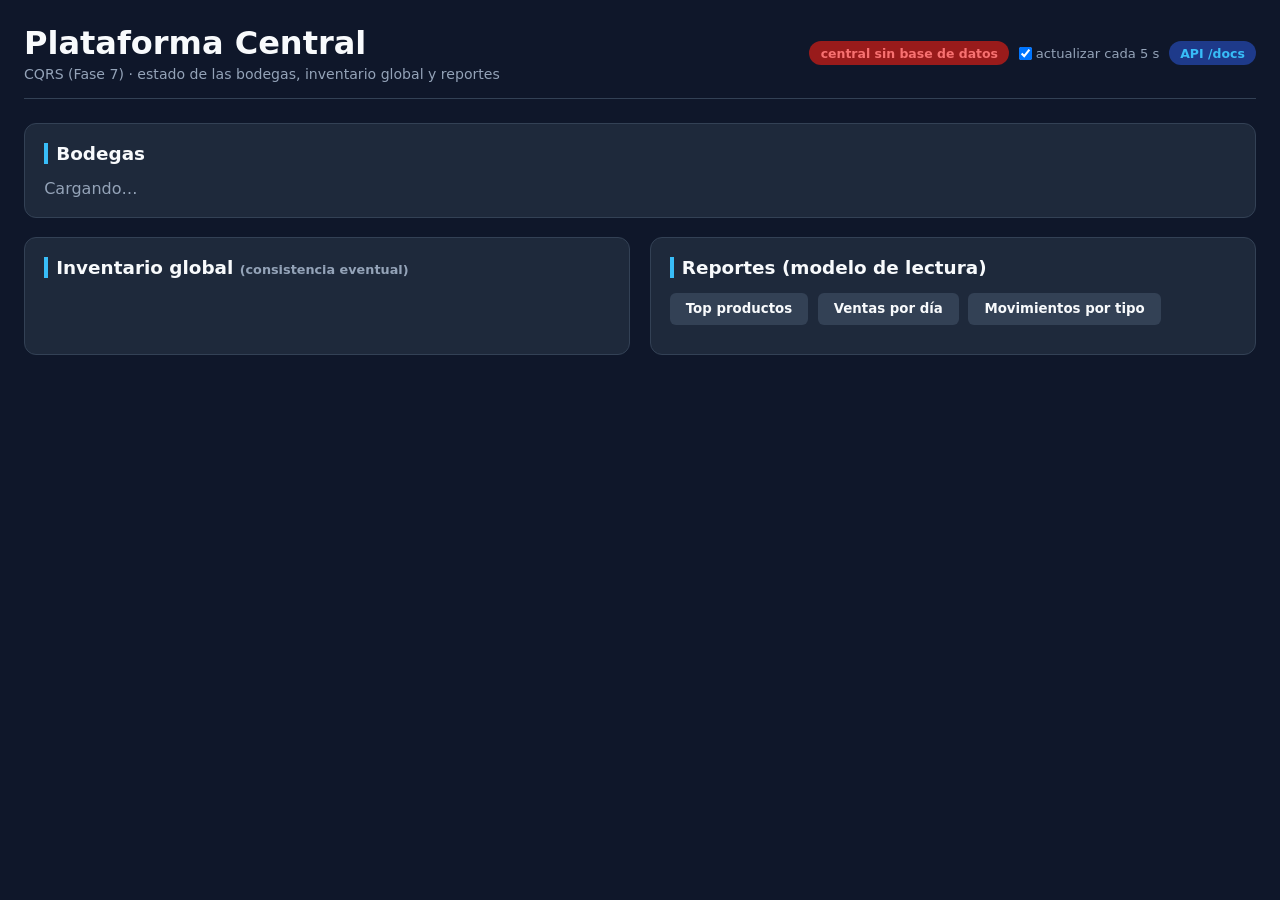
==== src/central/central/static/dashboard.html @ aa7b20d7 "Fase 7: plataforma central, CQRS y sincronización sin pérdida - Servicio central: API global, modelo" ====
<!DOCTYPE html>
<html lang="es">
<head>
<meta charset="UTF-8">
<meta name="viewport" content="width=device-width, initial-scale=1.0">
<title>Plataforma Central</title>
<style>
  :root { --bg:#0f172a; --card:#1e293b; --border:#334155; --text:#f8fafc; --muted:#94a3b8;
          --blue:#38bdf8; --green:#4ade80; --red:#f87171; --yellow:#fde047; --violet:#a78bfa; }
  * { box-sizing:border-box; margin:0; padding:0; font-family:'Segoe UI', system-ui, sans-serif; }
  body { background:var(--bg); color:var(--text); padding:1.5rem; }
  header { display:flex; justify-content:space-between; align-items:center; flex-wrap:wrap; gap:1rem;
           border-bottom:1px solid var(--border); padding-bottom:1rem; margin-bottom:1.5rem; }
  .sub { color:var(--muted); font-size:.88rem; margin-top:.25rem; }
  .grid { display:grid; grid-template-columns:repeat(2, minmax(0,1fr)); gap:1.2rem; }
  .card { background:var(--card); border:1px solid var(--border); border-radius:12px; padding:1.2rem; min-width:0; }
  .wide { grid-column:span 2; }
  h2 { font-size:1.15rem; border-left:4px solid var(--blue); padding-left:.5rem; margin-bottom:.9rem; }
  .row { display:flex; gap:.6rem; flex-wrap:wrap; align-items:center; }
  .badge { padding:.3rem .7rem; border-radius:999px; font-size:.78rem; font-weight:700; display:inline-block; }
  .ok { background:#166534; color:var(--green); } .bad { background:#991b1b; color:var(--red); }
  .warn { background:#854d0e; color:var(--yellow); } .info { background:#1e3a8a; color:var(--blue); }
  .violet { background:#4c1d95; color:var(--violet); }
  .whs { display:grid; grid-template-columns:repeat(auto-fill, minmax(190px,1fr)); gap:.8rem; }
  .wh { border:1px solid var(--border); border-radius:10px; padding:.8rem; }
  .wh b { font-size:1.05rem; } .wh small { color:var(--muted); display:block; margin-top:.3rem; }
  table { width:100%; border-collapse:collapse; font-size:.9rem; }
  th, td { text-align:left; padding:.5rem; border-bottom:1px solid var(--border); vertical-align:top; }
  th { color:var(--muted); font-weight:600; }
  .scroll { overflow-x:auto; }
  td:first-child, .nowrap { white-space:nowrap; }
  input, select { background:var(--bg); color:var(--text); border:1px solid var(--border); border-radius:6px; padding:.55rem; font-size:.95rem; width:100%; min-width:0; }
  input[type=checkbox] { width:auto; }
  label { color:var(--muted); font-size:.82rem; display:flex; flex-direction:column; gap:.25rem; min-width:0; }
  .form { display:grid; grid-template-columns:repeat(3, minmax(0,1fr)); gap:.6rem; margin-bottom:.8rem; }
  button { background:var(--blue); color:var(--bg); border:0; border-radius:6px; padding:.55rem 1rem; font-weight:700; cursor:pointer; }
  button.ghost { background:var(--border); color:var(--text); }
  button:hover { filter:brightness(1.1); }
  button:disabled { opacity:.45; cursor:not-allowed; filter:none; }
  .muted { color:var(--muted); } .msg { margin-top:.5rem; font-size:.88rem; min-height:1.2rem; }
  .timeline { list-style:none; border-left:2px solid var(--border); margin:.6rem 0 0 .4rem; padding-left:.9rem; }
  .timeline li { margin-bottom:.55rem; font-size:.86rem; } .timeline li b { color:var(--blue); }
  tr.click { cursor:pointer; } tr.click:hover { background:#0b1222; }
  @media (max-width: 860px) { .grid { grid-template-columns:1fr; } .wide { grid-column:auto; } .form { grid-template-columns:1fr 1fr; } body { padding:1rem; } }
</style>
</head>
<body>
<header>
  <div>
    <h1>Plataforma Central</h1>
    <div class="sub">CQRS (Fase 7) · estado de las bodegas, inventario global y reportes</div>
  </div>
  <div class="row">
    <span id="health" class="badge warn">conectando…</span>
    <label style="flex-direction:row;align-items:center"><input type="checkbox" id="auto" checked> actualizar cada 5 s</label>
    <a href="/docs" class="badge info" style="text-decoration:none">API /docs</a>
  </div>
</header>

<div class="grid">
  <section class="card wide">
    <h2>Bodegas</h2>
    <div id="warehouses" class="whs"><span class="muted">Cargando…</span></div>
  </section>

  <section class="card">
    <h2>Inventario global <span class="muted" style="font-size:.8rem">(consistencia eventual)</span></h2>
    <div class="scroll"><table id="inventory"></table></div>
  </section>

  <section class="card">
    <h2>Reportes (modelo de lectura)</h2>
    <div class="row" style="margin-bottom:.6rem">
      <button class="ghost" data-report="/reports/top-products?days=30">Top productos</button>
      <button class="ghost" data-report="/reports/sales-by-day?days=30">Ventas por día</button>
      <button class="ghost" data-report="/reports/movements-by-type?days=30">Movimientos por tipo</button>
    </div>
    <div class="scroll"><table id="report"></table></div>
  </section>

</div>

<script>
const $ = (id) => document.getElementById(id);
const esc = (v) => String(v ?? "").replace(/[&<>"']/g, (c) => ({"&":"&amp;","<":"&lt;",">":"&gt;",'"':"&quot;","'":"&#39;"}[c]));
const ago = (iso) => { if (!iso) return "—"; const s = Math.round((Date.now() - new Date(iso)) / 1000); return s < 60 ? `${s} s` : `${Math.round(s/60)} min`; };

async function api(path, options) {
  const response = await fetch(path, options);
  const body = response.headers.get("content-type")?.includes("json") ? await response.json() : await response.text();
  if (!response.ok) throw new Error(body?.detail ? (typeof body.detail === "string" ? body.detail : JSON.stringify(body.detail)) : response.status);
  return body;
}

function table(el, columns, rows) {
  if (!rows.length) { el.innerHTML = `<tr><td class="muted">Sin datos</td></tr>`; return; }
  el.innerHTML = `<tr>${columns.map((c) => `<th>${esc(c)}</th>`).join("")}</tr>` +
    rows.map((r) => `<tr>${r.map((v) => `<td>${esc(v)}</td>`).join("")}</tr>`).join("");
}

async function loadHealth() {
  try {
    const h = await api("/health");
    $("health").className = "badge " + (h.warehouses_online === h.warehouses_total ? "ok" : "warn");
    $("health").textContent = `central OK · ${h.warehouses_online}/${h.warehouses_total} bodegas en línea`;
  } catch (e) { $("health").className = "badge bad"; $("health").textContent = "central sin base de datos"; }
}

async function loadWarehouses() {
  const list = await api("/warehouses");
  $("warehouses").innerHTML = list.map((w) => `
    <div class="wh"><b>${esc(w.warehouse_id)}</b>
      <span class="badge ${w.status === "ONLINE" ? "ok" : w.status === "OFFLINE" ? "bad" : "warn"}">${esc(w.status)}</span>
      <small>${esc(w.note)}</small>
      <small>eventos: ${esc(w.watermark_sequence)} / ${esc(w.reported_sequence)} · contacto hace ${ago(w.last_heartbeat_at)}</small>
    </div>`).join("") || `<span class="muted">Ninguna bodega ha enviado heartbeats todavía</span>`;
}

async function loadInventory() {
  const data = await api("/global/inventory?limit=50");
  const whs = [...new Set(data.items.flatMap((i) => Object.keys(i.by_warehouse)))].sort();
  table($("inventory"), ["SKU", "Producto", ...whs, "Total", "Reservado"],
        data.items.map((i) => [i.sku, i.name, ...whs.map((w) => i.by_warehouse[w] ?? "—"), i.total_quantity, i.total_reserved]));
}

document.querySelectorAll("[data-report]").forEach((b) => b.onclick = async () => {
  const rows = await api(b.dataset.report);
  const cols = rows.length ? Object.keys(rows[0]) : [];
  table($("report"), cols, rows.map((r) => cols.map((c) => r[c])));
});

async function refresh() {
  await loadHealth();
  await Promise.allSettled([loadWarehouses(), loadInventory()]);
}
refresh();
setInterval(() => { if ($("auto").checked) refresh(); }, 5000);
</script>
</body>
</html>
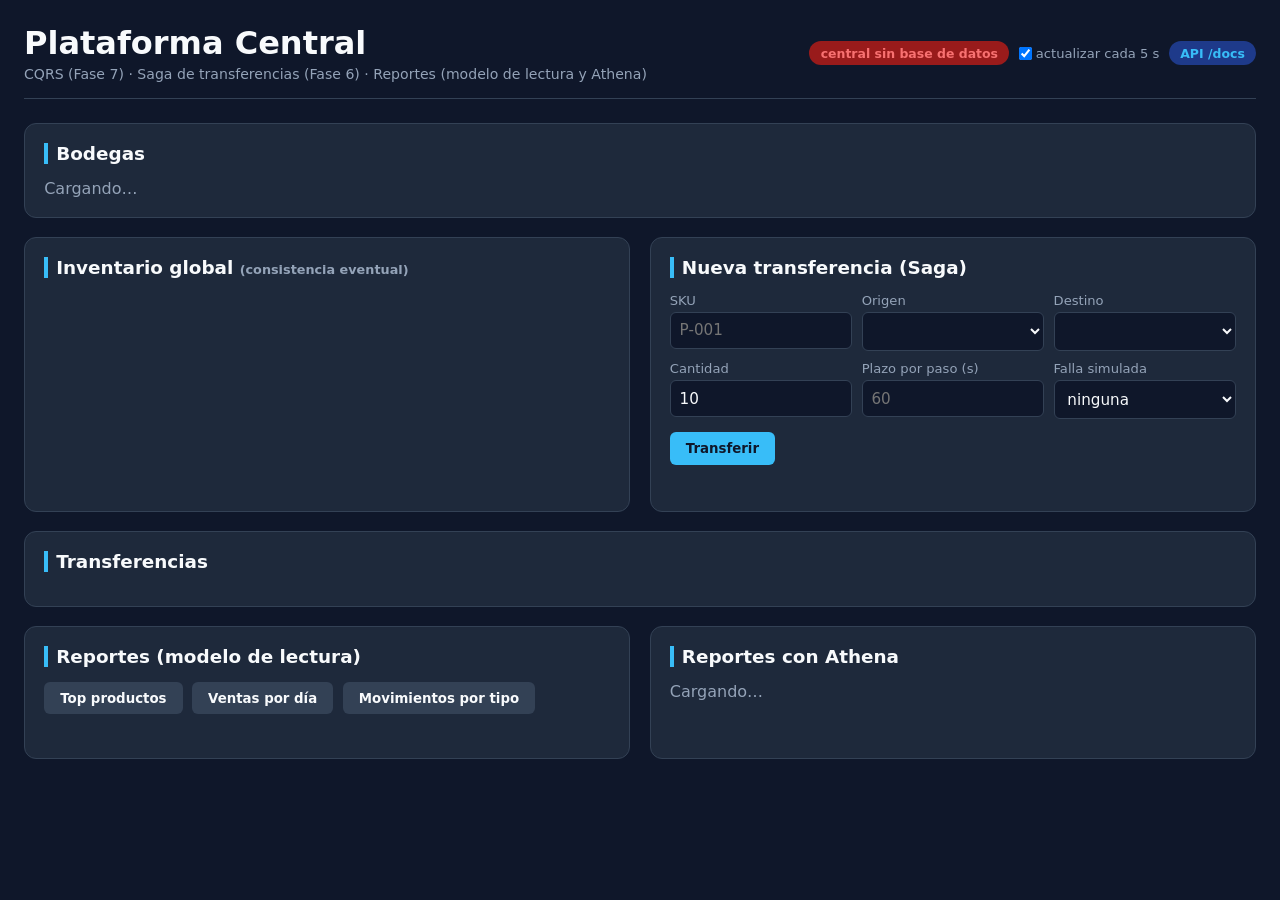
==== commit 2e6cfb7c: "Fase 6: transferencias con Saga orquestada y reportes con Athena" ====
--- a/src/central/central/static/dashboard.html
+++ b/src/central/central/static/dashboard.html
@@ -48,7 +48,7 @@
 <header>
   <div>
     <h1>Plataforma Central</h1>
-    <div class="sub">CQRS (Fase 7) · estado de las bodegas, inventario global y reportes</div>
+    <div class="sub">CQRS (Fase 7) · Saga de transferencias (Fase 6) · Reportes (modelo de lectura y Athena)</div>
   </div>
   <div class="row">
     <span id="health" class="badge warn">conectando…</span>
@@ -69,6 +69,28 @@
   </section>
 
   <section class="card">
+    <h2>Nueva transferencia (Saga)</h2>
+    <div class="form">
+      <label>SKU <input id="t-sku" placeholder="P-001"></label>
+      <label>Origen <select id="t-src"></select></label>
+      <label>Destino <select id="t-dst"></select></label>
+      <label>Cantidad <input id="t-qty" type="number" min="1" value="10"></label>
+      <label>Plazo por paso (s) <input id="t-timeout" type="number" min="5" placeholder="60"></label>
+      <label>Falla simulada
+        <select id="t-sim"><option value="">ninguna</option><option value="SOURCE_REJECTS">el origen rechaza</option>
+        <option value="DESTINATION_REJECTS">el destino rechaza</option></select></label>
+    </div>
+    <button id="t-send">Transferir</button>
+    <div id="t-msg" class="msg muted"></div>
+  </section>
+
+  <section class="card wide">
+    <h2>Transferencias</h2>
+    <div class="scroll"><table id="transfers"></table></div>
+    <div id="detail"></div>
+  </section>
+
+  <section class="card">
     <h2>Reportes (modelo de lectura)</h2>
     <div class="row" style="margin-bottom:.6rem">
       <button class="ghost" data-report="/reports/top-products?days=30">Top productos</button>
@@ -78,11 +100,20 @@
     <div class="scroll"><table id="report"></table></div>
   </section>
 
+  <section class="card">
+    <h2>Reportes con Athena</h2>
+    <div id="athena-state" class="muted" style="margin-bottom:.6rem">Cargando…</div>
+    <div id="athena-buttons" class="row" style="margin-bottom:.6rem"></div>
+    <div id="athena-msg" class="msg muted"></div>
+    <div class="scroll"><table id="athena"></table></div>
+  </section>
 </div>
 
 <script>
 const $ = (id) => document.getElementById(id);
 const esc = (v) => String(v ?? "").replace(/[&<>"']/g, (c) => ({"&":"&amp;","<":"&lt;",">":"&gt;",'"':"&quot;","'":"&#39;"}[c]));
+const STATE_CLASS = { COMPLETED:"ok", FAILED:"bad", RESERVATION_RELEASED:"warn", COMPENSATING:"warn", REQUESTED:"info",
+                      RESERVING_SOURCE:"info", SOURCE_RESERVED:"info", IN_TRANSIT:"violet", DESTINATION_RECEIVED:"violet" };
 const ago = (iso) => { if (!iso) return "—"; const s = Math.round((Date.now() - new Date(iso)) / 1000); return s < 60 ? `${s} s` : `${Math.round(s/60)} min`; };
 
 async function api(path, options) {
@@ -114,6 +145,12 @@
       <small>${esc(w.note)}</small>
       <small>eventos: ${esc(w.watermark_sequence)} / ${esc(w.reported_sequence)} · contacto hace ${ago(w.last_heartbeat_at)}</small>
     </div>`).join("") || `<span class="muted">Ninguna bodega ha enviado heartbeats todavía</span>`;
+  for (const id of ["t-src", "t-dst"]) {
+    const select = $(id), current = select.value;
+    select.innerHTML = list.map((w) => `<option>${esc(w.warehouse_id)}</option>`).join("");
+    if (current) select.value = current;
+  }
+  if (!$("t-dst").dataset.touched && list.length > 1) $("t-dst").selectedIndex = 1;
 }
 
 async function loadInventory() {
@@ -123,17 +160,77 @@
         data.items.map((i) => [i.sku, i.name, ...whs.map((w) => i.by_warehouse[w] ?? "—"), i.total_quantity, i.total_reserved]));
 }
 
+async function loadTransfers() {
+  const list = await api("/transfers?limit=12");
+  const el = $("transfers");
+  if (!list.length) { el.innerHTML = `<tr><td class="muted">Todavía no hay transferencias</td></tr>`; return; }
+  el.innerHTML = `<tr><th>ID</th><th>SKU</th><th>Ruta</th><th>Cant.</th><th>Estado</th><th>Detalle</th></tr>` +
+    list.map((t) => `<tr class="click" data-id="${esc(t.transfer_id)}"><td>${esc(t.transfer_id)}</td><td>${esc(t.sku)}</td>
+      <td>${esc(t.source_warehouse_id)} → ${esc(t.destination_warehouse_id)}</td><td>${esc(t.quantity)}</td>
+      <td><span class="badge ${STATE_CLASS[t.state] || "info"}">${esc(t.state)}</span></td>
+      <td class="muted">${esc(t.note)}</td></tr>`).join("");
+  el.querySelectorAll("tr.click").forEach((tr) => tr.onclick = () => showTransfer(tr.dataset.id));
+  if ($("detail").dataset.id) showTransfer($("detail").dataset.id);
+}
+
+async function showTransfer(id) {
+  const t = await api(`/transfers/${encodeURIComponent(id)}`);
+  $("detail").dataset.id = id;
+  $("detail").innerHTML = `<h3 style="margin-top:1rem">${esc(t.transfer_id)} · ${esc(t.state)}</h3>
+    <ul class="timeline">${t.history.map((h) => `<li><b>${esc(h.to)}</b> <span class="muted">${new Date(h.at).toLocaleTimeString()}
+      ${h.warehouse_id ? "· " + esc(h.warehouse_id) : ""}</span><br>${esc(h.detail)}</li>`).join("")}</ul>`;
+}
+
+$("t-dst").onchange = () => $("t-dst").dataset.touched = "1";
+$("t-send").onclick = async () => {
+  const body = { sku: $("t-sku").value.trim(), source_warehouse_id: $("t-src").value, destination_warehouse_id: $("t-dst").value,
+                 quantity: Number($("t-qty").value) };
+  if ($("t-timeout").value) body.timeout_seconds = Number($("t-timeout").value);
+  if ($("t-sim").value) body.simulate_failure = $("t-sim").value;
+  $("t-send").disabled = true;  // evita crear dos transferencias con un doble clic
+  try {
+    const t = await api("/transfers", { method:"POST", headers:{ "Content-Type":"application/json" }, body:JSON.stringify(body) });
+    $("t-msg").textContent = `202 Accepted: ${t.transfer_id} (${t.status}). Mira cómo avanza abajo.`;
+    $("detail").dataset.id = t.transfer_id;
+    refresh();
+  } catch (e) { $("t-msg").textContent = "Error: " + e.message; }
+  $("t-send").disabled = false;
+};
+
 document.querySelectorAll("[data-report]").forEach((b) => b.onclick = async () => {
   const rows = await api(b.dataset.report);
   const cols = rows.length ? Object.keys(rows[0]) : [];
   table($("report"), cols, rows.map((r) => cols.map((c) => r[c])));
 });
 
+async function loadAthena() {
+  const info = await api("/reports/athena");
+  $("athena-state").innerHTML = info.configured
+    ? `Workgroup <b>${esc(info.workgroup)}</b> · base <b>${esc(info.database)}</b> · datos en ${esc(info.export_destination)}`
+    : `${esc(info.note)}<br>Destino del exportador: ${esc(info.export_destination)}`;
+  $("athena-buttons").innerHTML = info.reports.map((r) => `<button class="ghost" ${info.configured ? "" : "disabled"} data-athena="${esc(r.name)}" title="${esc(r.title)}">${esc(r.name)}</button>`).join("");
+  document.querySelectorAll("[data-athena]").forEach((b) => b.onclick = () => runAthena(b.dataset.athena));
+}
+
+async function runAthena(name) {
+  try {
+    const start = await api(`/reports/athena/${name}?days=30`, { method:"POST" });
+    $("athena-msg").textContent = `Consulta ${start.query_execution_id} enviada…`;
+    for (let i = 0; i < 60; i++) {
+      await new Promise((r) => setTimeout(r, 1500));
+      const st = await api(start.status_url);
+      $("athena-msg").textContent = `${st.state}${st.data_scanned_bytes != null ? " · " + st.data_scanned_bytes + " bytes leídos" : ""}`;
+      if (st.state === "SUCCEEDED") { table($("athena"), st.columns, st.rows); return; }
+      if (["FAILED", "CANCELLED"].includes(st.state)) { $("athena-msg").textContent = `${st.state}: ${st.reason}`; return; }
+    }
+  } catch (e) { $("athena-msg").textContent = "Error: " + e.message; }
+}
+
 async function refresh() {
   await loadHealth();
-  await Promise.allSettled([loadWarehouses(), loadInventory()]);
-}
-refresh();
+  await Promise.allSettled([loadWarehouses(), loadInventory(), loadTransfers()]);
+}
+refresh(); loadAthena();
 setInterval(() => { if ($("auto").checked) refresh(); }, 5000);
 </script>
 </body>
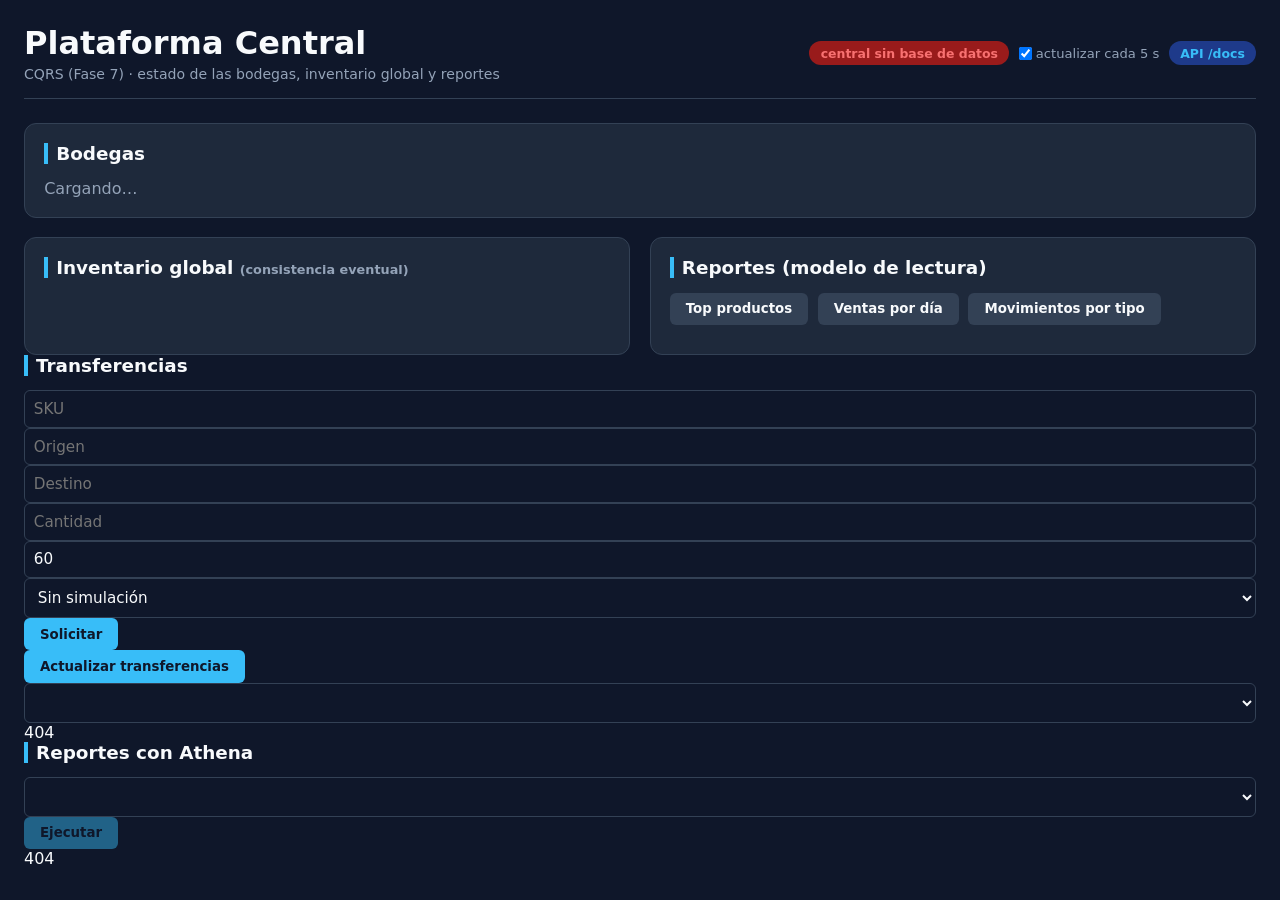
==== commit e863af7e: "Fase 6: transferencias con Saga orquestada y reportes con Athena" ====
--- a/src/central/central/static/dashboard.html
+++ b/src/central/central/static/dashboard.html
@@ -48,7 +48,7 @@
 <header>
   <div>
     <h1>Plataforma Central</h1>
-    <div class="sub">CQRS (Fase 7) · Saga de transferencias (Fase 6) · Reportes (modelo de lectura y Athena)</div>
+    <div class="sub">CQRS (Fase 7) · estado de las bodegas, inventario global y reportes</div>
   </div>
   <div class="row">
     <span id="health" class="badge warn">conectando…</span>
@@ -66,28 +66,6 @@
   <section class="card">
     <h2>Inventario global <span class="muted" style="font-size:.8rem">(consistencia eventual)</span></h2>
     <div class="scroll"><table id="inventory"></table></div>
-  </section>
-
-  <section class="card">
-    <h2>Nueva transferencia (Saga)</h2>
-    <div class="form">
-      <label>SKU <input id="t-sku" placeholder="P-001"></label>
-      <label>Origen <select id="t-src"></select></label>
-      <label>Destino <select id="t-dst"></select></label>
-      <label>Cantidad <input id="t-qty" type="number" min="1" value="10"></label>
-      <label>Plazo por paso (s) <input id="t-timeout" type="number" min="5" placeholder="60"></label>
-      <label>Falla simulada
-        <select id="t-sim"><option value="">ninguna</option><option value="SOURCE_REJECTS">el origen rechaza</option>
-        <option value="DESTINATION_REJECTS">el destino rechaza</option></select></label>
-    </div>
-    <button id="t-send">Transferir</button>
-    <div id="t-msg" class="msg muted"></div>
-  </section>
-
-  <section class="card wide">
-    <h2>Transferencias</h2>
-    <div class="scroll"><table id="transfers"></table></div>
-    <div id="detail"></div>
   </section>
 
   <section class="card">
@@ -100,20 +78,34 @@
     <div class="scroll"><table id="report"></table></div>
   </section>
 
-  <section class="card">
-    <h2>Reportes con Athena</h2>
-    <div id="athena-state" class="muted" style="margin-bottom:.6rem">Cargando…</div>
-    <div id="athena-buttons" class="row" style="margin-bottom:.6rem"></div>
-    <div id="athena-msg" class="msg muted"></div>
-    <div class="scroll"><table id="athena"></table></div>
-  </section>
 </div>
 
+<section>
+  <h2>Transferencias</h2>
+  <form id="new-transfer">
+    <input name="sku" placeholder="SKU" required>
+    <input name="source_warehouse_id" placeholder="Origen" required>
+    <input name="destination_warehouse_id" placeholder="Destino" required>
+    <input name="quantity" type="number" min="1" placeholder="Cantidad" required>
+    <input name="timeout_seconds" type="number" min="5" max="3600" value="60" aria-label="Plazo por paso en segundos">
+    <select name="simulate_failure" aria-label="Simular fallo">
+      <option value="">Sin simulación</option>
+      <option value="SOURCE_REJECTS">Origen rechaza</option>
+      <option value="DESTINATION_REJECTS">Destino rechaza</option>
+    </select>
+    <button>Solicitar</button>
+  </form>
+  <button id="refresh-transfers">Actualizar transferencias</button>
+  <select id="transfer-list" aria-label="Transferencia"></select>
+  <pre id="transfer-detail" aria-live="polite"></pre>
+  <h2>Reportes con Athena</h2>
+  <select id="athena-list" aria-label="Reporte Athena"></select>
+  <button id="athena-run" disabled>Ejecutar</button>
+  <pre id="athena-result" aria-live="polite"></pre>
+</section>
 <script>
 const $ = (id) => document.getElementById(id);
 const esc = (v) => String(v ?? "").replace(/[&<>"']/g, (c) => ({"&":"&amp;","<":"&lt;",">":"&gt;",'"':"&quot;","'":"&#39;"}[c]));
-const STATE_CLASS = { COMPLETED:"ok", FAILED:"bad", RESERVATION_RELEASED:"warn", COMPENSATING:"warn", REQUESTED:"info",
-                      RESERVING_SOURCE:"info", SOURCE_RESERVED:"info", IN_TRANSIT:"violet", DESTINATION_RECEIVED:"violet" };
 const ago = (iso) => { if (!iso) return "—"; const s = Math.round((Date.now() - new Date(iso)) / 1000); return s < 60 ? `${s} s` : `${Math.round(s/60)} min`; };
 
 async function api(path, options) {
@@ -145,12 +137,6 @@
       <small>${esc(w.note)}</small>
       <small>eventos: ${esc(w.watermark_sequence)} / ${esc(w.reported_sequence)} · contacto hace ${ago(w.last_heartbeat_at)}</small>
     </div>`).join("") || `<span class="muted">Ninguna bodega ha enviado heartbeats todavía</span>`;
-  for (const id of ["t-src", "t-dst"]) {
-    const select = $(id), current = select.value;
-    select.innerHTML = list.map((w) => `<option>${esc(w.warehouse_id)}</option>`).join("");
-    if (current) select.value = current;
-  }
-  if (!$("t-dst").dataset.touched && list.length > 1) $("t-dst").selectedIndex = 1;
 }
 
 async function loadInventory() {
@@ -160,77 +146,81 @@
         data.items.map((i) => [i.sku, i.name, ...whs.map((w) => i.by_warehouse[w] ?? "—"), i.total_quantity, i.total_reserved]));
 }
 
-async function loadTransfers() {
-  const list = await api("/transfers?limit=12");
-  const el = $("transfers");
-  if (!list.length) { el.innerHTML = `<tr><td class="muted">Todavía no hay transferencias</td></tr>`; return; }
-  el.innerHTML = `<tr><th>ID</th><th>SKU</th><th>Ruta</th><th>Cant.</th><th>Estado</th><th>Detalle</th></tr>` +
-    list.map((t) => `<tr class="click" data-id="${esc(t.transfer_id)}"><td>${esc(t.transfer_id)}</td><td>${esc(t.sku)}</td>
-      <td>${esc(t.source_warehouse_id)} → ${esc(t.destination_warehouse_id)}</td><td>${esc(t.quantity)}</td>
-      <td><span class="badge ${STATE_CLASS[t.state] || "info"}">${esc(t.state)}</span></td>
-      <td class="muted">${esc(t.note)}</td></tr>`).join("");
-  el.querySelectorAll("tr.click").forEach((tr) => tr.onclick = () => showTransfer(tr.dataset.id));
-  if ($("detail").dataset.id) showTransfer($("detail").dataset.id);
-}
-
-async function showTransfer(id) {
-  const t = await api(`/transfers/${encodeURIComponent(id)}`);
-  $("detail").dataset.id = id;
-  $("detail").innerHTML = `<h3 style="margin-top:1rem">${esc(t.transfer_id)} · ${esc(t.state)}</h3>
-    <ul class="timeline">${t.history.map((h) => `<li><b>${esc(h.to)}</b> <span class="muted">${new Date(h.at).toLocaleTimeString()}
-      ${h.warehouse_id ? "· " + esc(h.warehouse_id) : ""}</span><br>${esc(h.detail)}</li>`).join("")}</ul>`;
-}
-
-$("t-dst").onchange = () => $("t-dst").dataset.touched = "1";
-$("t-send").onclick = async () => {
-  const body = { sku: $("t-sku").value.trim(), source_warehouse_id: $("t-src").value, destination_warehouse_id: $("t-dst").value,
-                 quantity: Number($("t-qty").value) };
-  if ($("t-timeout").value) body.timeout_seconds = Number($("t-timeout").value);
-  if ($("t-sim").value) body.simulate_failure = $("t-sim").value;
-  $("t-send").disabled = true;  // evita crear dos transferencias con un doble clic
-  try {
-    const t = await api("/transfers", { method:"POST", headers:{ "Content-Type":"application/json" }, body:JSON.stringify(body) });
-    $("t-msg").textContent = `202 Accepted: ${t.transfer_id} (${t.status}). Mira cómo avanza abajo.`;
-    $("detail").dataset.id = t.transfer_id;
-    refresh();
-  } catch (e) { $("t-msg").textContent = "Error: " + e.message; }
-  $("t-send").disabled = false;
-};
-
 document.querySelectorAll("[data-report]").forEach((b) => b.onclick = async () => {
   const rows = await api(b.dataset.report);
   const cols = rows.length ? Object.keys(rows[0]) : [];
   table($("report"), cols, rows.map((r) => cols.map((c) => r[c])));
 });
 
-async function loadAthena() {
-  const info = await api("/reports/athena");
-  $("athena-state").innerHTML = info.configured
-    ? `Workgroup <b>${esc(info.workgroup)}</b> · base <b>${esc(info.database)}</b> · datos en ${esc(info.export_destination)}`
-    : `${esc(info.note)}<br>Destino del exportador: ${esc(info.export_destination)}`;
-  $("athena-buttons").innerHTML = info.reports.map((r) => `<button class="ghost" ${info.configured ? "" : "disabled"} data-athena="${esc(r.name)}" title="${esc(r.title)}">${esc(r.name)}</button>`).join("");
-  document.querySelectorAll("[data-athena]").forEach((b) => b.onclick = () => runAthena(b.dataset.athena));
-}
-
-async function runAthena(name) {
-  try {
-    const start = await api(`/reports/athena/${name}?days=30`, { method:"POST" });
-    $("athena-msg").textContent = `Consulta ${start.query_execution_id} enviada…`;
-    for (let i = 0; i < 60; i++) {
-      await new Promise((r) => setTimeout(r, 1500));
-      const st = await api(start.status_url);
-      $("athena-msg").textContent = `${st.state}${st.data_scanned_bytes != null ? " · " + st.data_scanned_bytes + " bytes leídos" : ""}`;
-      if (st.state === "SUCCEEDED") { table($("athena"), st.columns, st.rows); return; }
-      if (["FAILED", "CANCELLED"].includes(st.state)) { $("athena-msg").textContent = `${st.state}: ${st.reason}`; return; }
-    }
-  } catch (e) { $("athena-msg").textContent = "Error: " + e.message; }
-}
-
 async function refresh() {
   await loadHealth();
-  await Promise.allSettled([loadWarehouses(), loadInventory(), loadTransfers()]);
-}
-refresh(); loadAthena();
+  await Promise.allSettled([loadWarehouses(), loadInventory()]);
+}
+async function showTransfer() {
+  const id = $("transfer-list").value;
+  if (!id) return;
+  const result = await api("/transfers/" + encodeURIComponent(id));
+  $("transfer-detail").textContent = result.state + "\n" + result.history.map(
+    (event) => [event.occurred_at, event.state, event.note].filter(Boolean).join(" · ")
+  ).join("\n");
+}
+
+async function refreshTransfers() {
+  const list = $("transfer-list");
+  const selected = list.value;
+  list.replaceChildren(...(await api("/transfers")).map(
+    (row) => new Option(row.transfer_id + " · " + row.state, row.transfer_id)
+  ));
+  if ([...list.options].some((option) => option.value === selected)) list.value = selected;
+  await showTransfer();
+}
+
+$("refresh-transfers").onclick = () => refreshTransfers().catch((error) => {
+  $("transfer-detail").textContent = error.message;
+});
+$("transfer-list").onchange = () => showTransfer().catch((error) => {
+  $("transfer-detail").textContent = error.message;
+});
+$("new-transfer").onsubmit = async (event) => {
+  event.preventDefault();
+  const data = Object.fromEntries(new FormData(event.currentTarget));
+  data.quantity = Number(data.quantity);
+  data.timeout_seconds = Number(data.timeout_seconds);
+  if (!data.simulate_failure) delete data.simulate_failure;
+  try {
+    await api("/transfers", {method: "POST", headers: {"Content-Type": "application/json"}, body: JSON.stringify(data)});
+    await refreshTransfers();
+  } catch (error) {
+    $("transfer-detail").textContent = error.message;
+  }
+};
+api("/reports/athena").then((data) => {
+  $("athena-list").replaceChildren(...Object.entries(data.reports).map(([id, label]) => new Option(label, id)));
+  $("athena-run").disabled = !data.configured;
+  if (!data.configured) $("athena-result").textContent = "Athena no está configurado";
+}).catch((error) => { $("athena-result").textContent = error.message; });
+
+$("athena-run").onclick = async () => {
+  $("athena-run").disabled = true;
+  try {
+    const run = await api("/reports/athena/" + encodeURIComponent($("athena-list").value), {method: "POST"});
+    for (let attempt = 0; attempt < 150; attempt++) {
+      const result = await api("/reports/athena/executions/" + encodeURIComponent(run.execution_id));
+      $("athena-result").textContent = result.rows
+        ? [result.columns, ...result.rows].map((row) => row.join(" · ")).join("\n")
+        : [result.status, result.reason].filter(Boolean).join(" · ");
+      if (["SUCCEEDED", "FAILED", "CANCELLED"].includes(result.status)) return;
+      await new Promise((resolve) => setTimeout(resolve, 2000));
+    }
+    $("athena-result").textContent = "Se agotó el plazo de consulta del resultado";
+  } catch (error) {
+    $("athena-result").textContent = error.message;
+  } finally {
+    $("athena-run").disabled = false;
+  }
+};
+refreshTransfers().catch((error) => { $("transfer-detail").textContent = error.message; });
+refresh();
 setInterval(() => { if ($("auto").checked) refresh(); }, 5000);
 </script>
 </body>
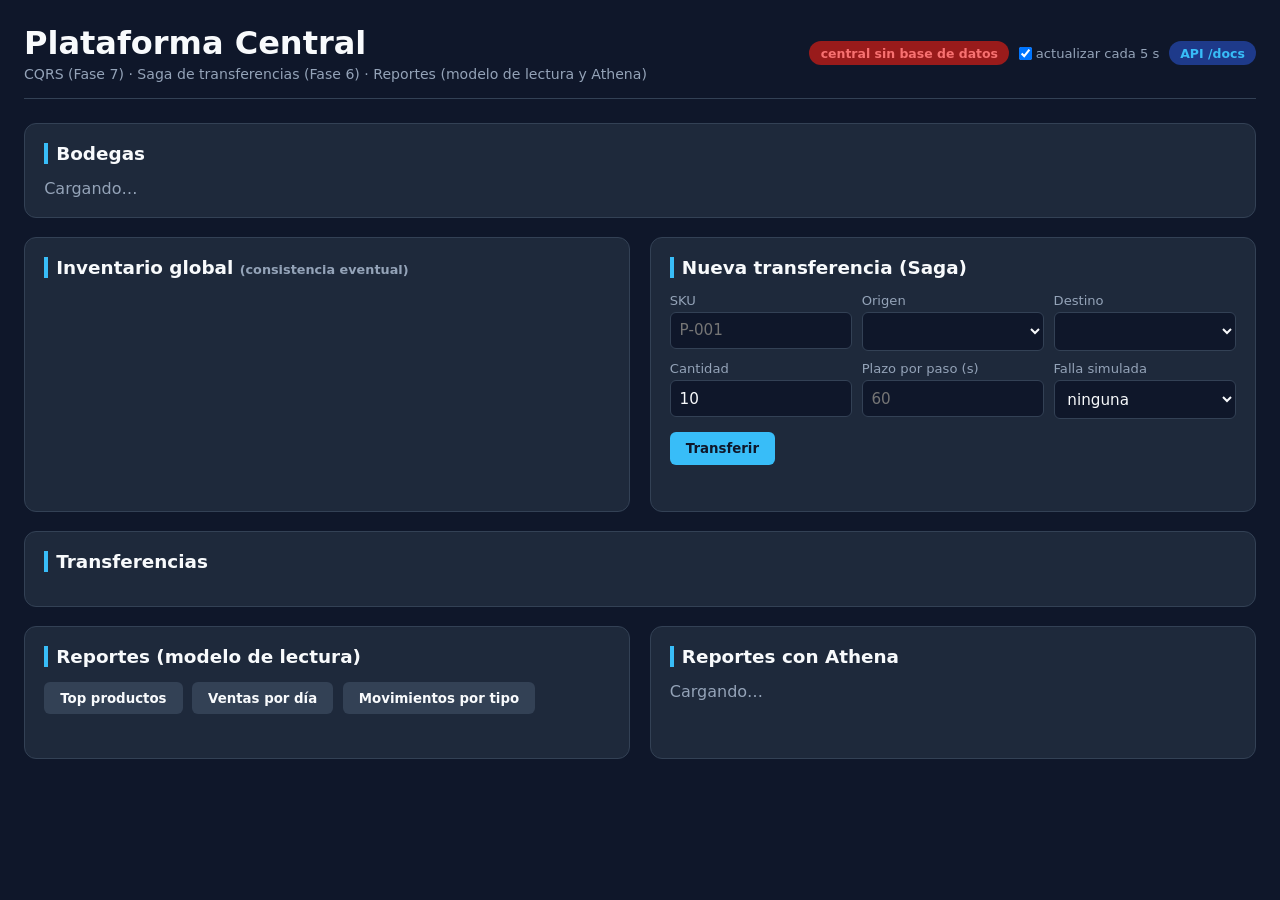
==== commit e6fd9a67: "Integrar la versión de referencia de Saga y Athena" ====
--- a/src/central/central/static/dashboard.html
+++ b/src/central/central/static/dashboard.html
@@ -48,7 +48,7 @@
 <header>
   <div>
     <h1>Plataforma Central</h1>
-    <div class="sub">CQRS (Fase 7) · estado de las bodegas, inventario global y reportes</div>
+    <div class="sub">CQRS (Fase 7) · Saga de transferencias (Fase 6) · Reportes (modelo de lectura y Athena)</div>
   </div>
   <div class="row">
     <span id="health" class="badge warn">conectando…</span>
@@ -69,6 +69,28 @@
   </section>
 
   <section class="card">
+    <h2>Nueva transferencia (Saga)</h2>
+    <div class="form">
+      <label>SKU <input id="t-sku" placeholder="P-001"></label>
+      <label>Origen <select id="t-src"></select></label>
+      <label>Destino <select id="t-dst"></select></label>
+      <label>Cantidad <input id="t-qty" type="number" min="1" value="10"></label>
+      <label>Plazo por paso (s) <input id="t-timeout" type="number" min="5" placeholder="60"></label>
+      <label>Falla simulada
+        <select id="t-sim"><option value="">ninguna</option><option value="SOURCE_REJECTS">el origen rechaza</option>
+        <option value="DESTINATION_REJECTS">el destino rechaza</option></select></label>
+    </div>
+    <button id="t-send">Transferir</button>
+    <div id="t-msg" class="msg muted"></div>
+  </section>
+
+  <section class="card wide">
+    <h2>Transferencias</h2>
+    <div class="scroll"><table id="transfers"></table></div>
+    <div id="detail"></div>
+  </section>
+
+  <section class="card">
     <h2>Reportes (modelo de lectura)</h2>
     <div class="row" style="margin-bottom:.6rem">
       <button class="ghost" data-report="/reports/top-products?days=30">Top productos</button>
@@ -78,34 +100,20 @@
     <div class="scroll"><table id="report"></table></div>
   </section>
 
+  <section class="card">
+    <h2>Reportes con Athena</h2>
+    <div id="athena-state" class="muted" style="margin-bottom:.6rem">Cargando…</div>
+    <div id="athena-buttons" class="row" style="margin-bottom:.6rem"></div>
+    <div id="athena-msg" class="msg muted"></div>
+    <div class="scroll"><table id="athena"></table></div>
+  </section>
 </div>
 
-<section>
-  <h2>Transferencias</h2>
-  <form id="new-transfer">
-    <input name="sku" placeholder="SKU" required>
-    <input name="source_warehouse_id" placeholder="Origen" required>
-    <input name="destination_warehouse_id" placeholder="Destino" required>
-    <input name="quantity" type="number" min="1" placeholder="Cantidad" required>
-    <input name="timeout_seconds" type="number" min="5" max="3600" value="60" aria-label="Plazo por paso en segundos">
-    <select name="simulate_failure" aria-label="Simular fallo">
-      <option value="">Sin simulación</option>
-      <option value="SOURCE_REJECTS">Origen rechaza</option>
-      <option value="DESTINATION_REJECTS">Destino rechaza</option>
-    </select>
-    <button>Solicitar</button>
-  </form>
-  <button id="refresh-transfers">Actualizar transferencias</button>
-  <select id="transfer-list" aria-label="Transferencia"></select>
-  <pre id="transfer-detail" aria-live="polite"></pre>
-  <h2>Reportes con Athena</h2>
-  <select id="athena-list" aria-label="Reporte Athena"></select>
-  <button id="athena-run" disabled>Ejecutar</button>
-  <pre id="athena-result" aria-live="polite"></pre>
-</section>
 <script>
 const $ = (id) => document.getElementById(id);
 const esc = (v) => String(v ?? "").replace(/[&<>"']/g, (c) => ({"&":"&amp;","<":"&lt;",">":"&gt;",'"':"&quot;","'":"&#39;"}[c]));
+const STATE_CLASS = { COMPLETED:"ok", FAILED:"bad", RESERVATION_RELEASED:"warn", COMPENSATING:"warn", REQUESTED:"info",
+                      RESERVING_SOURCE:"info", SOURCE_RESERVED:"info", IN_TRANSIT:"violet", DESTINATION_RECEIVED:"violet" };
 const ago = (iso) => { if (!iso) return "—"; const s = Math.round((Date.now() - new Date(iso)) / 1000); return s < 60 ? `${s} s` : `${Math.round(s/60)} min`; };
 
 async function api(path, options) {
@@ -137,6 +145,12 @@
       <small>${esc(w.note)}</small>
       <small>eventos: ${esc(w.watermark_sequence)} / ${esc(w.reported_sequence)} · contacto hace ${ago(w.last_heartbeat_at)}</small>
     </div>`).join("") || `<span class="muted">Ninguna bodega ha enviado heartbeats todavía</span>`;
+  for (const id of ["t-src", "t-dst"]) {
+    const select = $(id), current = select.value;
+    select.innerHTML = list.map((w) => `<option>${esc(w.warehouse_id)}</option>`).join("");
+    if (current) select.value = current;
+  }
+  if (!$("t-dst").dataset.touched && list.length > 1) $("t-dst").selectedIndex = 1;
 }
 
 async function loadInventory() {
@@ -146,81 +160,77 @@
         data.items.map((i) => [i.sku, i.name, ...whs.map((w) => i.by_warehouse[w] ?? "—"), i.total_quantity, i.total_reserved]));
 }
 
+async function loadTransfers() {
+  const list = await api("/transfers?limit=12");
+  const el = $("transfers");
+  if (!list.length) { el.innerHTML = `<tr><td class="muted">Todavía no hay transferencias</td></tr>`; return; }
+  el.innerHTML = `<tr><th>ID</th><th>SKU</th><th>Ruta</th><th>Cant.</th><th>Estado</th><th>Detalle</th></tr>` +
+    list.map((t) => `<tr class="click" data-id="${esc(t.transfer_id)}"><td>${esc(t.transfer_id)}</td><td>${esc(t.sku)}</td>
+      <td>${esc(t.source_warehouse_id)} → ${esc(t.destination_warehouse_id)}</td><td>${esc(t.quantity)}</td>
+      <td><span class="badge ${STATE_CLASS[t.state] || "info"}">${esc(t.state)}</span></td>
+      <td class="muted">${esc(t.note)}</td></tr>`).join("");
+  el.querySelectorAll("tr.click").forEach((tr) => tr.onclick = () => showTransfer(tr.dataset.id));
+  if ($("detail").dataset.id) showTransfer($("detail").dataset.id);
+}
+
+async function showTransfer(id) {
+  const t = await api(`/transfers/${encodeURIComponent(id)}`);
+  $("detail").dataset.id = id;
+  $("detail").innerHTML = `<h3 style="margin-top:1rem">${esc(t.transfer_id)} · ${esc(t.state)}</h3>
+    <ul class="timeline">${t.history.map((h) => `<li><b>${esc(h.to)}</b> <span class="muted">${new Date(h.at).toLocaleTimeString()}
+      ${h.warehouse_id ? "· " + esc(h.warehouse_id) : ""}</span><br>${esc(h.detail)}</li>`).join("")}</ul>`;
+}
+
+$("t-dst").onchange = () => $("t-dst").dataset.touched = "1";
+$("t-send").onclick = async () => {
+  const body = { sku: $("t-sku").value.trim(), source_warehouse_id: $("t-src").value, destination_warehouse_id: $("t-dst").value,
+                 quantity: Number($("t-qty").value) };
+  if ($("t-timeout").value) body.timeout_seconds = Number($("t-timeout").value);
+  if ($("t-sim").value) body.simulate_failure = $("t-sim").value;
+  $("t-send").disabled = true;  // evita crear dos transferencias con un doble clic
+  try {
+    const t = await api("/transfers", { method:"POST", headers:{ "Content-Type":"application/json" }, body:JSON.stringify(body) });
+    $("t-msg").textContent = `202 Accepted: ${t.transfer_id} (${t.status}). Mira cómo avanza abajo.`;
+    $("detail").dataset.id = t.transfer_id;
+    refresh();
+  } catch (e) { $("t-msg").textContent = "Error: " + e.message; }
+  $("t-send").disabled = false;
+};
+
 document.querySelectorAll("[data-report]").forEach((b) => b.onclick = async () => {
   const rows = await api(b.dataset.report);
   const cols = rows.length ? Object.keys(rows[0]) : [];
   table($("report"), cols, rows.map((r) => cols.map((c) => r[c])));
 });
 
+async function loadAthena() {
+  const info = await api("/reports/athena");
+  $("athena-state").innerHTML = info.configured
+    ? `Workgroup <b>${esc(info.workgroup)}</b> · base <b>${esc(info.database)}</b> · datos en ${esc(info.export_destination)}`
+    : `${esc(info.note)}<br>Destino del exportador: ${esc(info.export_destination)}`;
+  $("athena-buttons").innerHTML = info.reports.map((r) => `<button class="ghost" ${info.configured ? "" : "disabled"} data-athena="${esc(r.name)}" title="${esc(r.title)}">${esc(r.name)}</button>`).join("");
+  document.querySelectorAll("[data-athena]").forEach((b) => b.onclick = () => runAthena(b.dataset.athena));
+}
+
+async function runAthena(name) {
+  try {
+    const start = await api(`/reports/athena/${name}?days=30`, { method:"POST" });
+    $("athena-msg").textContent = `Consulta ${start.query_execution_id} enviada…`;
+    for (let i = 0; i < 60; i++) {
+      await new Promise((r) => setTimeout(r, 1500));
+      const st = await api(start.status_url);
+      $("athena-msg").textContent = `${st.state}${st.data_scanned_bytes != null ? " · " + st.data_scanned_bytes + " bytes leídos" : ""}`;
+      if (st.state === "SUCCEEDED") { table($("athena"), st.columns, st.rows); return; }
+      if (["FAILED", "CANCELLED"].includes(st.state)) { $("athena-msg").textContent = `${st.state}: ${st.reason}`; return; }
+    }
+  } catch (e) { $("athena-msg").textContent = "Error: " + e.message; }
+}
+
 async function refresh() {
   await loadHealth();
-  await Promise.allSettled([loadWarehouses(), loadInventory()]);
-}
-async function showTransfer() {
-  const id = $("transfer-list").value;
-  if (!id) return;
-  const result = await api("/transfers/" + encodeURIComponent(id));
-  $("transfer-detail").textContent = result.state + "\n" + result.history.map(
-    (event) => [event.occurred_at, event.state, event.note].filter(Boolean).join(" · ")
-  ).join("\n");
-}
-
-async function refreshTransfers() {
-  const list = $("transfer-list");
-  const selected = list.value;
-  list.replaceChildren(...(await api("/transfers")).map(
-    (row) => new Option(row.transfer_id + " · " + row.state, row.transfer_id)
-  ));
-  if ([...list.options].some((option) => option.value === selected)) list.value = selected;
-  await showTransfer();
-}
-
-$("refresh-transfers").onclick = () => refreshTransfers().catch((error) => {
-  $("transfer-detail").textContent = error.message;
-});
-$("transfer-list").onchange = () => showTransfer().catch((error) => {
-  $("transfer-detail").textContent = error.message;
-});
-$("new-transfer").onsubmit = async (event) => {
-  event.preventDefault();
-  const data = Object.fromEntries(new FormData(event.currentTarget));
-  data.quantity = Number(data.quantity);
-  data.timeout_seconds = Number(data.timeout_seconds);
-  if (!data.simulate_failure) delete data.simulate_failure;
-  try {
-    await api("/transfers", {method: "POST", headers: {"Content-Type": "application/json"}, body: JSON.stringify(data)});
-    await refreshTransfers();
-  } catch (error) {
-    $("transfer-detail").textContent = error.message;
-  }
-};
-api("/reports/athena").then((data) => {
-  $("athena-list").replaceChildren(...Object.entries(data.reports).map(([id, label]) => new Option(label, id)));
-  $("athena-run").disabled = !data.configured;
-  if (!data.configured) $("athena-result").textContent = "Athena no está configurado";
-}).catch((error) => { $("athena-result").textContent = error.message; });
-
-$("athena-run").onclick = async () => {
-  $("athena-run").disabled = true;
-  try {
-    const run = await api("/reports/athena/" + encodeURIComponent($("athena-list").value), {method: "POST"});
-    for (let attempt = 0; attempt < 150; attempt++) {
-      const result = await api("/reports/athena/executions/" + encodeURIComponent(run.execution_id));
-      $("athena-result").textContent = result.rows
-        ? [result.columns, ...result.rows].map((row) => row.join(" · ")).join("\n")
-        : [result.status, result.reason].filter(Boolean).join(" · ");
-      if (["SUCCEEDED", "FAILED", "CANCELLED"].includes(result.status)) return;
-      await new Promise((resolve) => setTimeout(resolve, 2000));
-    }
-    $("athena-result").textContent = "Se agotó el plazo de consulta del resultado";
-  } catch (error) {
-    $("athena-result").textContent = error.message;
-  } finally {
-    $("athena-run").disabled = false;
-  }
-};
-refreshTransfers().catch((error) => { $("transfer-detail").textContent = error.message; });
-refresh();
+  await Promise.allSettled([loadWarehouses(), loadInventory(), loadTransfers()]);
+}
+refresh(); loadAthena();
 setInterval(() => { if ($("auto").checked) refresh(); }, 5000);
 </script>
 </body>
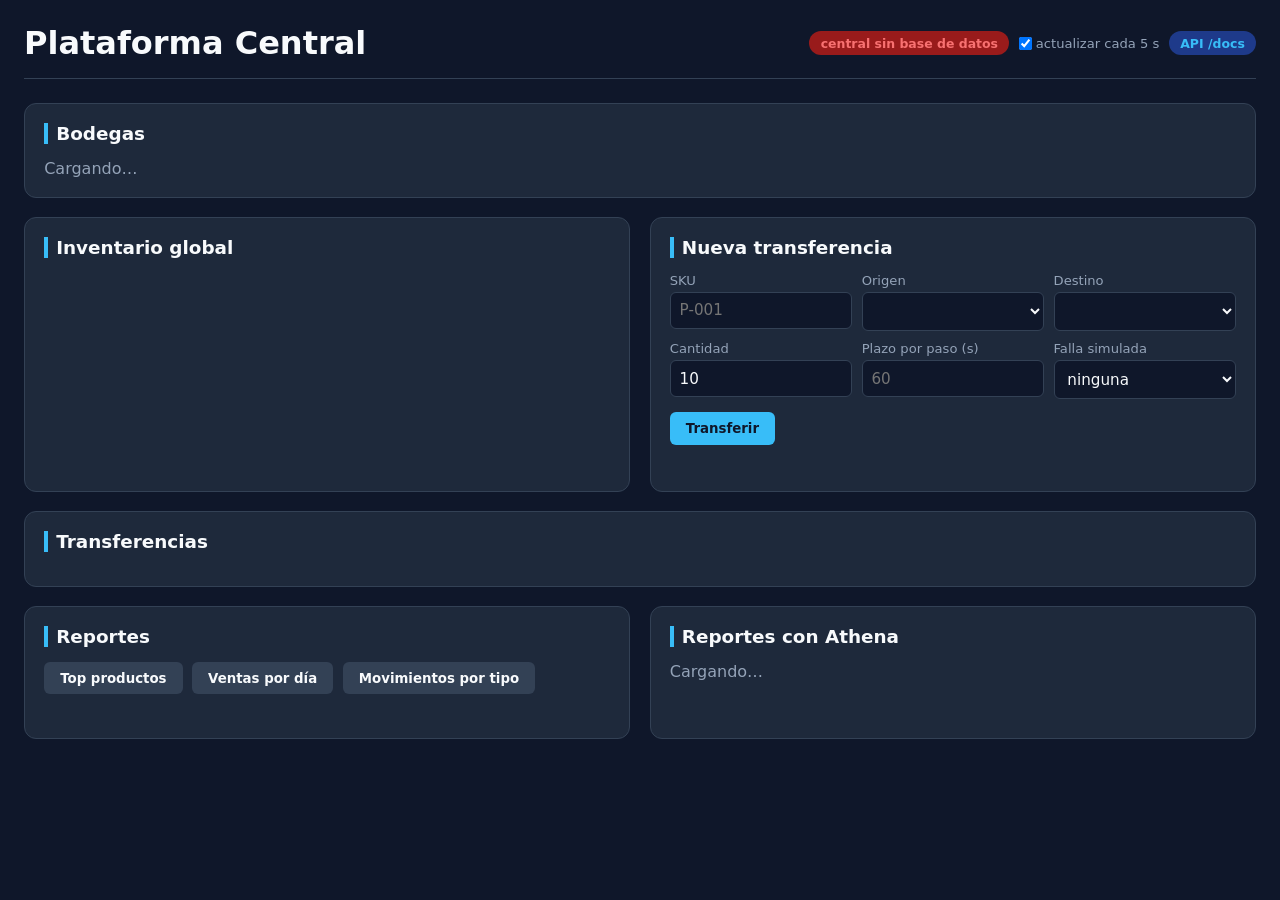
==== commit 1d4acb11: "Heartbeat cifrado desde la central, frontend sin subtítulos y WH-002 con ALB" ====
--- a/src/central/central/static/dashboard.html
+++ b/src/central/central/static/dashboard.html
@@ -11,7 +11,6 @@
   body { background:var(--bg); color:var(--text); padding:1.5rem; }
   header { display:flex; justify-content:space-between; align-items:center; flex-wrap:wrap; gap:1rem;
            border-bottom:1px solid var(--border); padding-bottom:1rem; margin-bottom:1.5rem; }
-  .sub { color:var(--muted); font-size:.88rem; margin-top:.25rem; }
   .grid { display:grid; grid-template-columns:repeat(2, minmax(0,1fr)); gap:1.2rem; }
   .card { background:var(--card); border:1px solid var(--border); border-radius:12px; padding:1.2rem; min-width:0; }
   .wide { grid-column:span 2; }
@@ -24,6 +23,7 @@
   .whs { display:grid; grid-template-columns:repeat(auto-fill, minmax(190px,1fr)); gap:.8rem; }
   .wh { border:1px solid var(--border); border-radius:10px; padding:.8rem; }
   .wh b { font-size:1.05rem; } .wh small { color:var(--muted); display:block; margin-top:.3rem; }
+  .wh small.alarm { color:var(--red); font-weight:700; }
   table { width:100%; border-collapse:collapse; font-size:.9rem; }
   th, td { text-align:left; padding:.5rem; border-bottom:1px solid var(--border); vertical-align:top; }
   th { color:var(--muted); font-weight:600; }
@@ -48,7 +48,6 @@
 <header>
   <div>
     <h1>Plataforma Central</h1>
-    <div class="sub">CQRS (Fase 7) · Saga de transferencias (Fase 6) · Reportes (modelo de lectura y Athena)</div>
   </div>
   <div class="row">
     <span id="health" class="badge warn">conectando…</span>
@@ -64,12 +63,12 @@
   </section>
 
   <section class="card">
-    <h2>Inventario global <span class="muted" style="font-size:.8rem">(consistencia eventual)</span></h2>
+    <h2>Inventario global</h2>
     <div class="scroll"><table id="inventory"></table></div>
   </section>
 
   <section class="card">
-    <h2>Nueva transferencia (Saga)</h2>
+    <h2>Nueva transferencia</h2>
     <div class="form">
       <label>SKU <input id="t-sku" placeholder="P-001"></label>
       <label>Origen <select id="t-src"></select></label>
@@ -91,7 +90,7 @@
   </section>
 
   <section class="card">
-    <h2>Reportes (modelo de lectura)</h2>
+    <h2>Reportes</h2>
     <div class="row" style="margin-bottom:.6rem">
       <button class="ghost" data-report="/reports/top-products?days=30">Top productos</button>
       <button class="ghost" data-report="/reports/sales-by-day?days=30">Ventas por día</button>
@@ -143,8 +142,10 @@
     <div class="wh"><b>${esc(w.warehouse_id)}</b>
       <span class="badge ${w.status === "ONLINE" ? "ok" : w.status === "OFFLINE" ? "bad" : "warn"}">${esc(w.status)}</span>
       <small>${esc(w.note)}</small>
-      <small>eventos: ${esc(w.watermark_sequence)} / ${esc(w.reported_sequence)} · contacto hace ${ago(w.last_heartbeat_at)}</small>
-    </div>`).join("") || `<span class="muted">Ninguna bodega ha enviado heartbeats todavía</span>`;
+      <small>eventos: ${esc(w.watermark_sequence)} / ${esc(w.reported_sequence)} · respuesta verificada hace ${ago(w.last_heartbeat_at)}</small>
+      ${w.heartbeat && w.heartbeat.answered_by ? `<small>respondió: ${esc(w.heartbeat.answered_by)}</small>` : ""}
+      ${w.heartbeat && w.heartbeat.rejected_total ? `<small class="alarm">respuestas rechazadas: ${esc(w.heartbeat.rejected_total)}</small>` : ""}
+    </div>`).join("") || `<span class="muted">No hay bodegas registradas</span>`;
   for (const id of ["t-src", "t-dst"]) {
     const select = $(id), current = select.value;
     select.innerHTML = list.map((w) => `<option>${esc(w.warehouse_id)}</option>`).join("");
